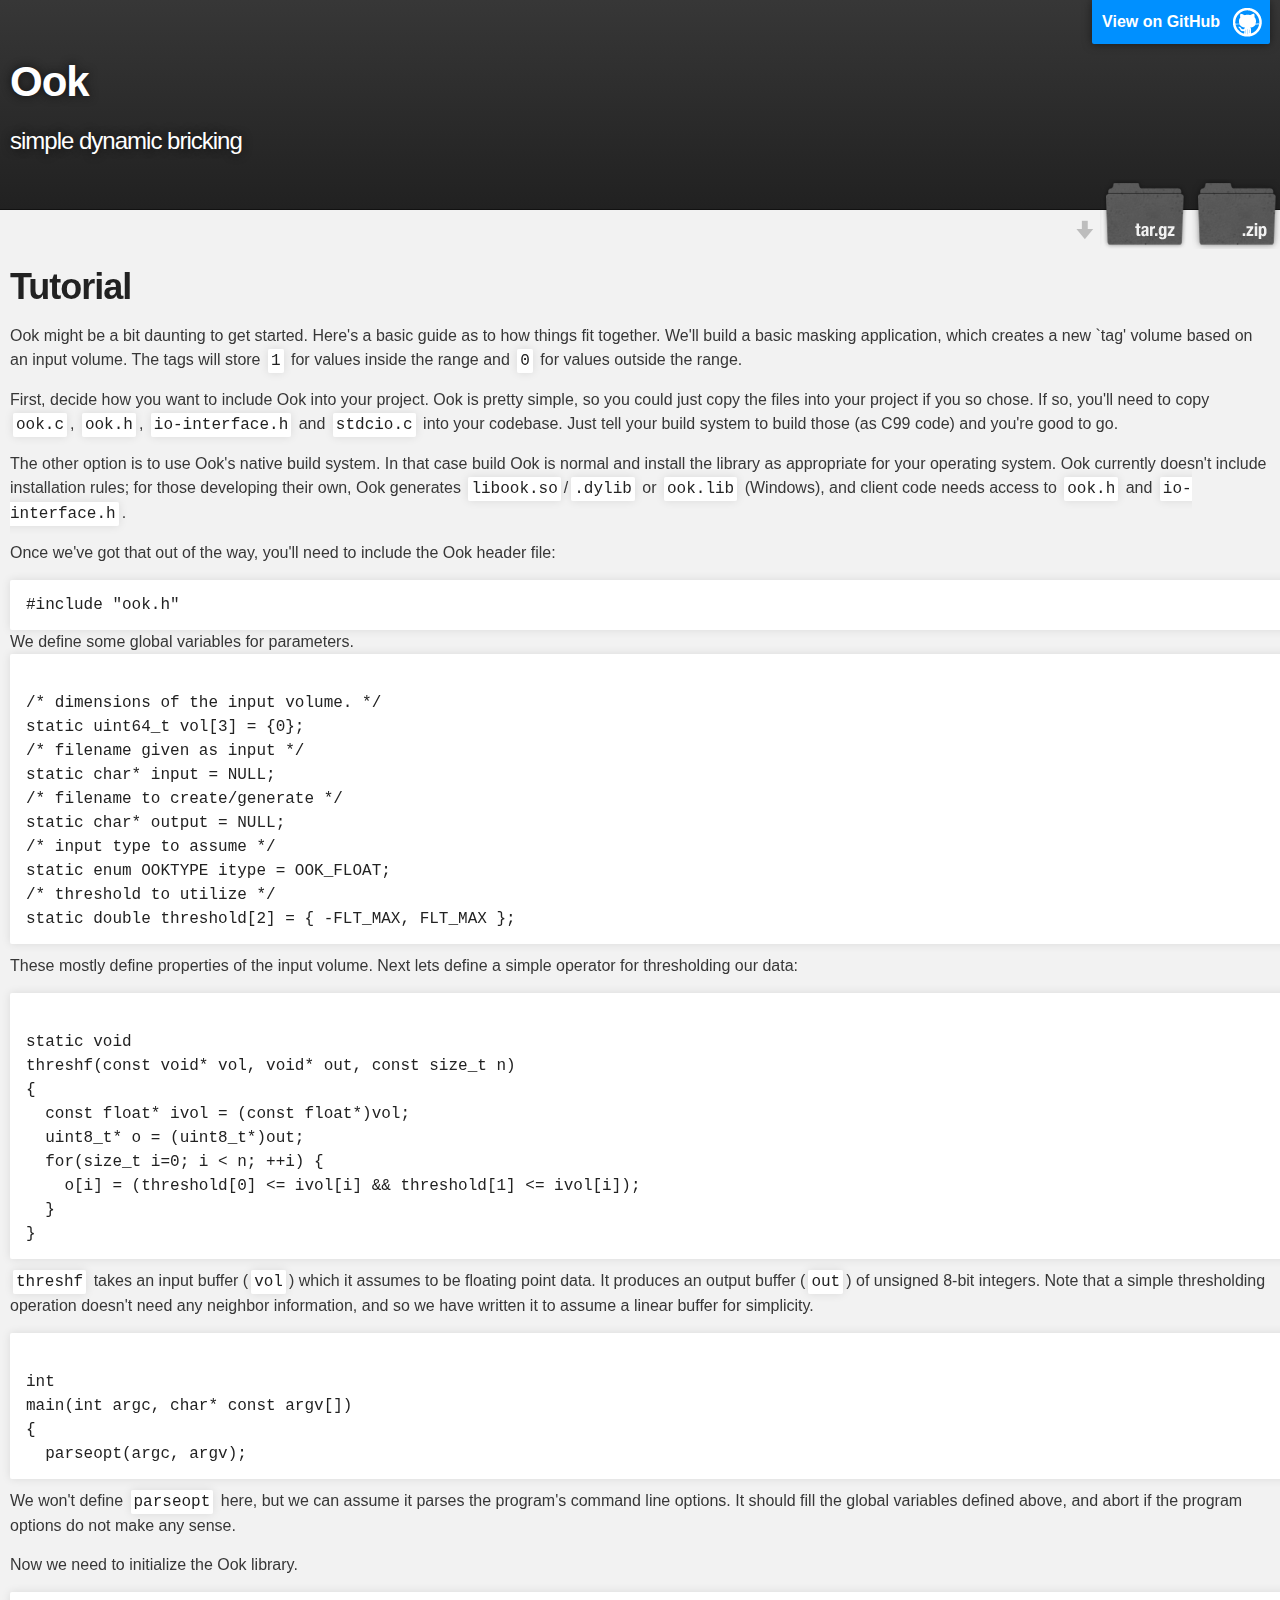
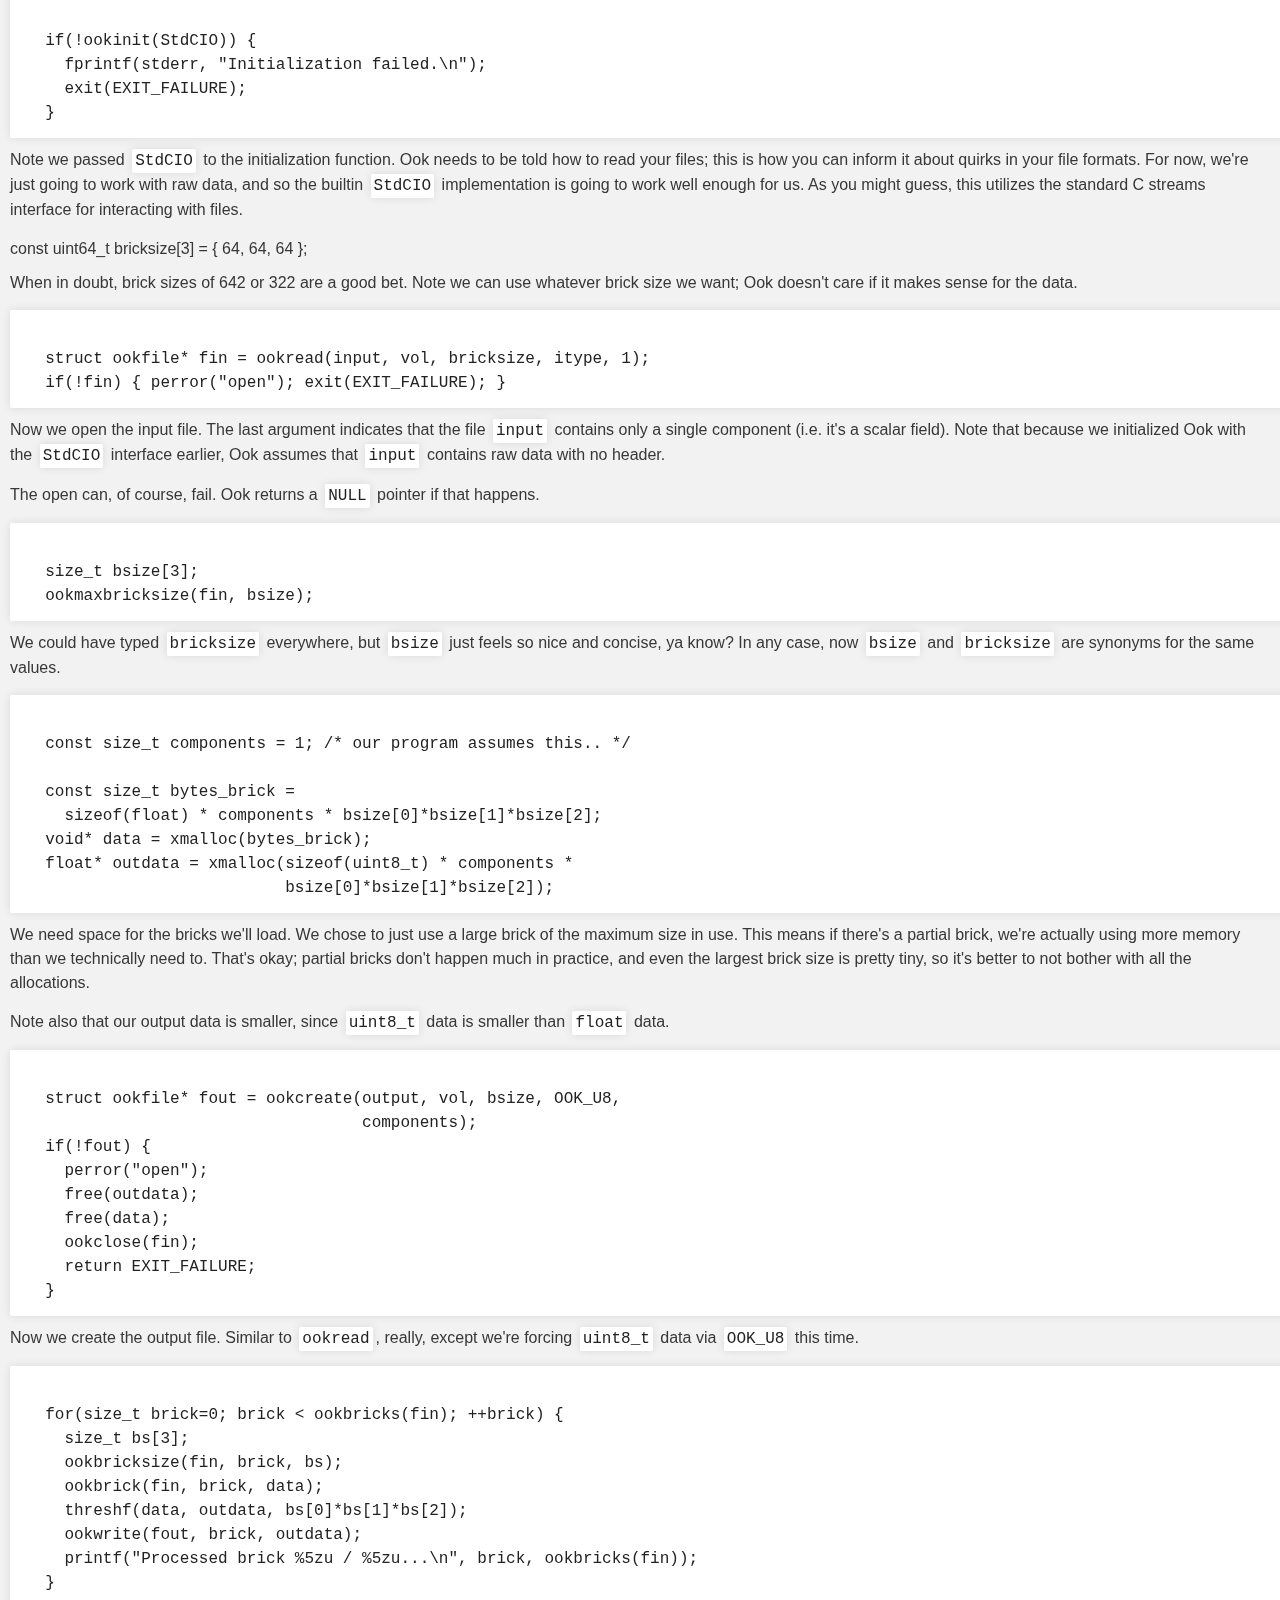
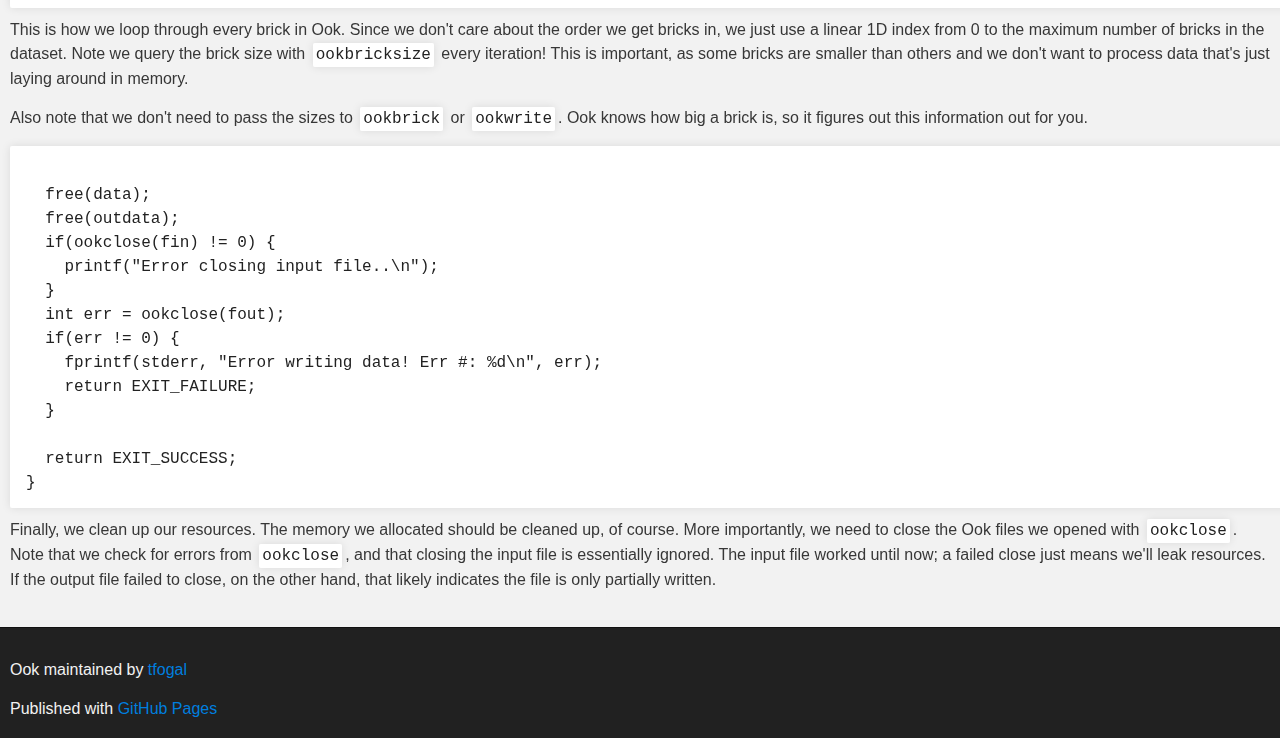
==== tutorial.html @ 9f70bc96 "add tutorial, hopefully fix lame not-wide style." ====
<!DOCTYPE html>
<html>

  <head>
    <meta charset='utf-8' />
    <meta http-equiv="X-UA-Compatible" content="chrome=1" />
    <meta name="description" content="Ook : dynamic bricking" />

    <link rel="stylesheet" type="text/css" media="screen" href="stylesheets/stylesheet.css">

    <title>Ook</title>
  </head>

  <body>

    <!-- HEADER -->
    <div id="header_wrap" class="outer">
        <header class="inner">
          <a id="forkme_banner" href="https://github.com/tfogal/ook">View on GitHub</a>

          <h1 id="project_title">Ook</h1>
          <h2 id="project_tagline">simple dynamic bricking</h2>

            <section id="downloads">
              <a class="zip_download_link" href="https://github.com/tfogal/ook/zipball/master">Download this project as a .zip file</a>
              <a class="tar_download_link" href="https://github.com/tfogal/ook/tarball/master">Download this project as a tar.gz file</a>
            </section>
        </header>
    </div>

    <!-- MAIN CONTENT -->
    <div id="main_content_wrap" class="outer">
      <section id="main_content" class="inner">
        <h1>
<a name="tutorial" class="anchor" href="#tutorial">
<span class="octicon octicon-link"></span></a>Tutorial</h1>

<p>Ook might be a bit daunting to get started.  Here's a basic guide as
to how things fit together. We'll build a basic masking application,
which creates a new `tag' volume based on an input volume.  The
tags will store <code>1</code> for values inside the range and
<code>0</code> for values outside the range.</p>

<p>First, decide how you want to include Ook into your project.
Ook is pretty simple, so you could just copy the files into
your project if you so chose.  If so, you'll need to copy
<code>ook.c</code>, <code>ook.h</code>, <code>io-interface.h</code> and
<code>stdcio.c</code> into your codebase.  Just tell your build system
to build those (as C99 code) and you're good to go.</p>

<p>The other option is to use Ook's native build system.  In that
case build Ook is normal and install the library as appropriate
for your operating system.  Ook currently doesn't include
installation rules; for those developing their own, Ook generates
<code>libook.so</code>/<code>.dylib</code> or <code>ook.lib</code>
(Windows), and client code needs access to <code>ook.h</code> and
<code>io-interface.h</code>.</p>

<p>Once we've got that out of the way, you'll need to include the Ook
header file:</p>

<pre><code>#include "ook.h"</code></pre>

We define some global variables for parameters.

<pre><code>
/* dimensions of the input volume. */
static uint64_t vol[3] = {0};
/* filename given as input */
static char* input = NULL;
/* filename to create/generate */
static char* output = NULL;
/* input type to assume */
static enum OOKTYPE itype = OOK_FLOAT;
/* threshold to utilize */
static double threshold[2] = { -FLT_MAX, FLT_MAX };
</code></pre>

<p>These mostly define properties of the input volume.  Next lets define a
simple operator for thresholding our data:</p>

<pre><code>
static void
threshf(const void* vol, void* out, const size_t n)
{
  const float* ivol = (const float*)vol;
  uint8_t* o = (uint8_t*)out;
  for(size_t i=0; i < n; ++i) {
    o[i] = (threshold[0] <= ivol[i] && threshold[1] <= ivol[i]);
  }
}
</code></pre>

<p><code>threshf</code> takes an input buffer (<code>vol</code>) which
it assumes to be floating point data.  It produces an output buffer
(<code>out</code>) of unsigned 8-bit integers.  Note that a simple
thresholding operation doesn't need any neighbor information, and so we
have written it to assume a linear buffer for simplicity.</p>

<pre><code>
int
main(int argc, char* const argv[])
{
  parseopt(argc, argv);
</code></pre>

<p>We won't define <code>parseopt</code> here, but we can assume it
parses the program's command line options.  It should fill the global
variables defined above, and abort if the program options do not make
any sense.</p>

<p>Now we need to initialize the Ook library.</p>

<pre><code>
  if(!ookinit(StdCIO)) {
    fprintf(stderr, "Initialization failed.\n");
    exit(EXIT_FAILURE);
  }
</code></pre>

<p>Note we passed <code>StdCIO</code> to the initialization function.
Ook needs to be told how to read your files; this is how you can
inform it about quirks in your file formats.  For now, we're just
going to work with raw data, and so the builtin <code>StdCIO</code>
implementation is going to work well enough for us.  As you might
guess, this utilizes the standard C streams interface for interacting
with files.</p>

  const uint64_t bricksize[3] = { 64, 64, 64 };

<p>When in doubt, brick sizes of 64<sup>2</sup> or 32<sup>2</sup> are
a good bet.  Note we can use whatever brick size we want; Ook doesn't
care if it makes sense for the data.</p>

<pre><code>
  struct ookfile* fin = ookread(input, vol, bricksize, itype, 1);
  if(!fin) { perror("open"); exit(EXIT_FAILURE); }
</code></pre>

<p>Now we open the input file.  The last argument indicates that
the file <code>input</code> contains only a single component
(i.e. it's a scalar field).  Note that because we initialized Ook
with the <code>StdCIO</code> interface earlier, Ook assumes that
<code>input</code> contains raw data with no header.</p>

<p>The open can, of course, fail.  Ook returns a <code>NULL</code>
pointer if that happens.</p>

<pre><code>
  size_t bsize[3];
  ookmaxbricksize(fin, bsize);
</code></pre>

<p>We could have typed <code>bricksize</code> everywhere, but
<code>bsize</code> just feels so nice and concise, ya know?  In any
case, now <code>bsize</code> and <code>bricksize</code> are synonyms
for the same values.</p>

<pre><code>
  const size_t components = 1; /* our program assumes this.. */

  const size_t bytes_brick =
    sizeof(float) * components * bsize[0]*bsize[1]*bsize[2];
  void* data = xmalloc(bytes_brick);
  float* outdata = xmalloc(sizeof(uint8_t) * components *
                           bsize[0]*bsize[1]*bsize[2]);
</code></pre>

<p>We need space for the bricks we'll load.  We chose to just use
a large brick of the maximum size in use.  This means if there's a
partial brick, we're actually using more memory than we technically
need to.  That's okay; partial bricks don't happen much in practice,
and even the largest brick size is pretty tiny, so it's better to not
bother with all the allocations.</p>

<p>Note also that our output data is smaller, since <code>uint8_t</code>
data is smaller than <code>float</code> data.</p>

<pre><code>
  struct ookfile* fout = ookcreate(output, vol, bsize, OOK_U8,
                                   components);
  if(!fout) {
    perror("open");
    free(outdata);
    free(data);
    ookclose(fin);
    return EXIT_FAILURE;
  }
</code></pre>

<p>Now we create the output file.  Similar to <code>ookread</code>,
really, except we're forcing <code>uint8_t</code> data via
<code>OOK_U8</code> this time.</p>

<pre><code>
  for(size_t brick=0; brick < ookbricks(fin); ++brick) {
    size_t bs[3];
    ookbricksize(fin, brick, bs);
    ookbrick(fin, brick, data);
    threshf(data, outdata, bs[0]*bs[1]*bs[2]);
    ookwrite(fout, brick, outdata);
    printf("Processed brick %5zu / %5zu...\n", brick, ookbricks(fin));
  }
</code></pre>

<p>This is how we loop through every brick in Ook.  Since we don't care
about the order we get bricks in, we just use a linear 1D index from
0 to the maximum number of bricks in the dataset.  Note we query the
brick size with <code>ookbricksize</code> every iteration!  This is
important, as some bricks are smaller than others and we don't want to
process data that's just laying around in memory.</p>

<p>Also note that we don't need to pass the sizes to
<code>ookbrick</code> or <code>ookwrite</code>.  Ook knows how big a
brick is, so it figures out this information out for you.</p>

<pre><code>
  free(data);
  free(outdata);
  if(ookclose(fin) != 0) {
    printf("Error closing input file..\n");
  }
  int err = ookclose(fout);
  if(err != 0) {
    fprintf(stderr, "Error writing data! Err #: %d\n", err);
    return EXIT_FAILURE;
  }
  
  return EXIT_SUCCESS;
}
</code></pre>

<p>Finally, we clean up our resources.  The memory we allocated should
be cleaned up, of course.  More importantly, we need to close the Ook
files we opened with <code>ookclose</code>.  Note that we check for
errors from <code>ookclose</code>, and that closing the input file is
essentially ignored.  The input file worked until now; a failed close
just means we'll leak resources.  If the output file failed to close,
on the other hand, that likely indicates the file is only partially
written.</p>

      </section>
    </div>

    <!-- FOOTER  -->
    <div id="footer_wrap" class="outer">
      <footer class="inner">
        <p class="copyright">Ook maintained by <a href="https://github.com/tfogal">tfogal</a></p>
        <p>Published with <a href="http://pages.github.com">GitHub Pages</a></p>
      </footer>
    </div>
  </body>
</html>
---- stylesheets/stylesheet.css ----
/*******************************************************************************
Slate Theme for GitHub Pages
by Jason Costello, @jsncostello
*******************************************************************************/

@import url(pygment_trac.css);

/*******************************************************************************
MeyerWeb Reset
*******************************************************************************/

html, body, div, span, applet, object, iframe,
h1, h2, h3, h4, h5, h6, p, blockquote, pre,
a, abbr, acronym, address, big, cite, code,
del, dfn, em, img, ins, kbd, q, s, samp,
small, strike, strong, sub, sup, tt, var,
b, u, i, center,
dl, dt, dd, ol, ul, li,
fieldset, form, label, legend,
table, caption, tbody, tfoot, thead, tr, th, td,
article, aside, canvas, details, embed,
figure, figcaption, footer, header, hgroup,
menu, nav, output, ruby, section, summary,
time, mark, audio, video {
  margin: 0;
  padding: 0;
  border: 0;
  font: inherit;
  vertical-align: baseline;
}

/* HTML5 display-role reset for older browsers */
article, aside, details, figcaption, figure,
footer, header, hgroup, menu, nav, section {
  display: block;
}

ol, ul {
  list-style: none;
}

blockquote, q {
}

table {
  border-collapse: collapse;
  border-spacing: 0;
}

/*******************************************************************************
Theme Styles
*******************************************************************************/

body {
  box-sizing: border-box;
  color:#373737;
  background: #212121;
  font-size: normal;
  font-family: 'Myriad Pro', Calibri, Helvetica, Arial, sans-serif;
  line-height: 1.5;
  -webkit-font-smoothing: antialiased;
}

h1, h2, h3, h4, h5, h6 {
  margin: 10px 0;
  font-weight: 700;
  color:#222222;
  font-family: 'Lucida Grande', 'Calibri', Helvetica, Arial, sans-serif;
  letter-spacing: -1px;
}

h1 {
  font-size: 36px;
  font-weight: 700;
}

h2 {
  padding-bottom: 10px;
  font-size: 32px;
  background: url('../images/bg_hr.png') repeat-x bottom;
}

h3 {
  font-size: 24px;
}

h4 {
  font-size: 21px;
}

h5 {
  font-size: 18px;
}

h6 {
  font-size: 16px;
}

p {
  margin: 10px 0 15px 0;
}

footer p {
  color: #f2f2f2;
}

a {
  text-decoration: none;
  color: #007edf;
  text-shadow: none;

  transition: color 0.5s ease;
  transition: text-shadow 0.5s ease;
  -webkit-transition: color 0.5s ease;
  -webkit-transition: text-shadow 0.5s ease;
  -moz-transition: color 0.5s ease;
  -moz-transition: text-shadow 0.5s ease;
  -o-transition: color 0.5s ease;
  -o-transition: text-shadow 0.5s ease;
  -ms-transition: color 0.5s ease;
  -ms-transition: text-shadow 0.5s ease;
}

#main_content a:hover {
  color: #0069ba;
  text-shadow: #0090ff 0px 0px 2px;
}

footer a:hover {
  color: #43adff;
  text-shadow: #0090ff 0px 0px 2px;
}

em {
  font-style: italic;
}

strong {
  font-weight: bold;
}

img {
  position: relative;
  margin: 0 auto;
  max-width: 739px;
  padding: 5px;
  margin: 10px 0 10px 0;
  border: 1px solid #ebebeb;

  box-shadow: 0 0 5px #ebebeb;
  -webkit-box-shadow: 0 0 5px #ebebeb;
  -moz-box-shadow: 0 0 5px #ebebeb;
  -o-box-shadow: 0 0 5px #ebebeb;
  -ms-box-shadow: 0 0 5px #ebebeb;
}

pre, code {
  width: 100%;
  color: #222;
  background-color: #fff;

  font-family: Monaco, "Bitstream Vera Sans Mono", "Lucida Console", Terminal, monospace;
  font-size: normal;

  border-radius: 2px;
  -moz-border-radius: 2px;
  -webkit-border-radius: 2px;
}

pre {
  width: 100%;
  padding: 10px;
  box-shadow: 0 0 10px rgba(0,0,0,.1);
  overflow: auto;
}

code {
  padding: 3px;
  margin: 0 3px;
  box-shadow: 0 0 10px rgba(0,0,0,.1);
}

pre code {
  display: block;
  box-shadow: none;
}

blockquote {
  color: #666;
  margin-bottom: 20px;
  padding: 0 0 0 20px;
  border-left: 3px solid #bbb;
}

ul, ol, dl {
  margin-bottom: 15px
}

ul li {
  list-style: inside;
  padding-left: 20px;
}

ol li {
  list-style: decimal inside;
  padding-left: 20px;
}

dl dt {
  font-weight: bold;
}

dl dd {
  padding-left: 20px;
  font-style: italic;
}

dl p {
  padding-left: 20px;
  font-style: italic;
}

hr {
  height: 1px;
  margin-bottom: 5px;
  border: none;
  background: url('../images/bg_hr.png') repeat-x center;
}

table {
  border: 1px solid #373737;
  margin-bottom: 20px;
  text-align: left;
 }

th {
  font-family: 'Lucida Grande', 'Helvetica Neue', Helvetica, Arial, sans-serif;
  padding: 10px;
  background: #373737;
  color: #fff;
 }

td {
  padding: 10px;
  border: 1px solid #373737;
 }

form {
  background: #f2f2f2;
  padding: 20px;
}

img {
  width: 100%;
  max-width: 100%;
}

/*******************************************************************************
Full-Width Styles
*******************************************************************************/

.outer {
  width: 100%;
}

.inner {
  position: relative;
  /* max-width: 640px; */
  padding: 20px 10px;
  margin: 0 auto;
}

#forkme_banner {
  display: block;
  position: absolute;
  top:0;
  right: 10px;
  z-index: 10;
  padding: 10px 50px 10px 10px;
  color: #fff;
  background: url('../images/blacktocat.png') #0090ff no-repeat 95% 50%;
  font-weight: 700;
  box-shadow: 0 0 10px rgba(0,0,0,.5);
  border-bottom-left-radius: 2px;
  border-bottom-right-radius: 2px;
}

#header_wrap {
  background: #212121;
  background: -moz-linear-gradient(top, #373737, #212121);
  background: -webkit-linear-gradient(top, #373737, #212121);
  background: -ms-linear-gradient(top, #373737, #212121);
  background: -o-linear-gradient(top, #373737, #212121);
  background: linear-gradient(top, #373737, #212121);
}

#header_wrap .inner {
  padding: 50px 10px 30px 10px;
}

#project_title {
  margin: 0;
  color: #fff;
  font-size: 42px;
  font-weight: 700;
  text-shadow: #111 0px 0px 10px;
}

#project_tagline {
  color: #fff;
  font-size: 24px;
  font-weight: 300;
  background: none;
  text-shadow: #111 0px 0px 10px;
}

#downloads {
  position: absolute;
  width: 210px;
  z-index: 10;
  bottom: -40px;
  right: 0;
  height: 70px;
  background: url('../images/icon_download.png') no-repeat 0% 90%;
}

.zip_download_link {
  display: block;
  float: right;
  width: 90px;
  height:70px;
  text-indent: -5000px;
  overflow: hidden;
  background: url(../images/sprite_download.png) no-repeat bottom left;
}

.tar_download_link {
  display: block;
  float: right;
  width: 90px;
  height:70px;
  text-indent: -5000px;
  overflow: hidden;
  background: url(../images/sprite_download.png) no-repeat bottom right;
  margin-left: 10px;
}

.zip_download_link:hover {
  background: url(../images/sprite_download.png) no-repeat top left;
}

.tar_download_link:hover {
  background: url(../images/sprite_download.png) no-repeat top right;
}

#main_content_wrap {
  background: #f2f2f2;
  border-top: 1px solid #111;
  border-bottom: 1px solid #111;
}

#main_content {
  padding-top: 40px;
}

#footer_wrap {
  background: #212121;
}



/*******************************************************************************
Small Device Styles
*******************************************************************************/

@media screen and (max-width: 480px) {
  body {
    font-size:14px;
  }

  #downloads {
    display: none;
  }

  .inner {
    min-width: 320px;
    max-width: 480px;
  }

  #project_title {
  font-size: 32px;
  }

  h1 {
    font-size: 28px;
  }

  h2 {
    font-size: 24px;
  }

  h3 {
    font-size: 21px;
  }

  h4 {
    font-size: 18px;
  }

  h5 {
    font-size: 14px;
  }

  h6 {
    font-size: 12px;
  }

  code, pre {
    min-width: 320px;
    /* max-width: 480px; */
    font-size: 12px;
  }

}
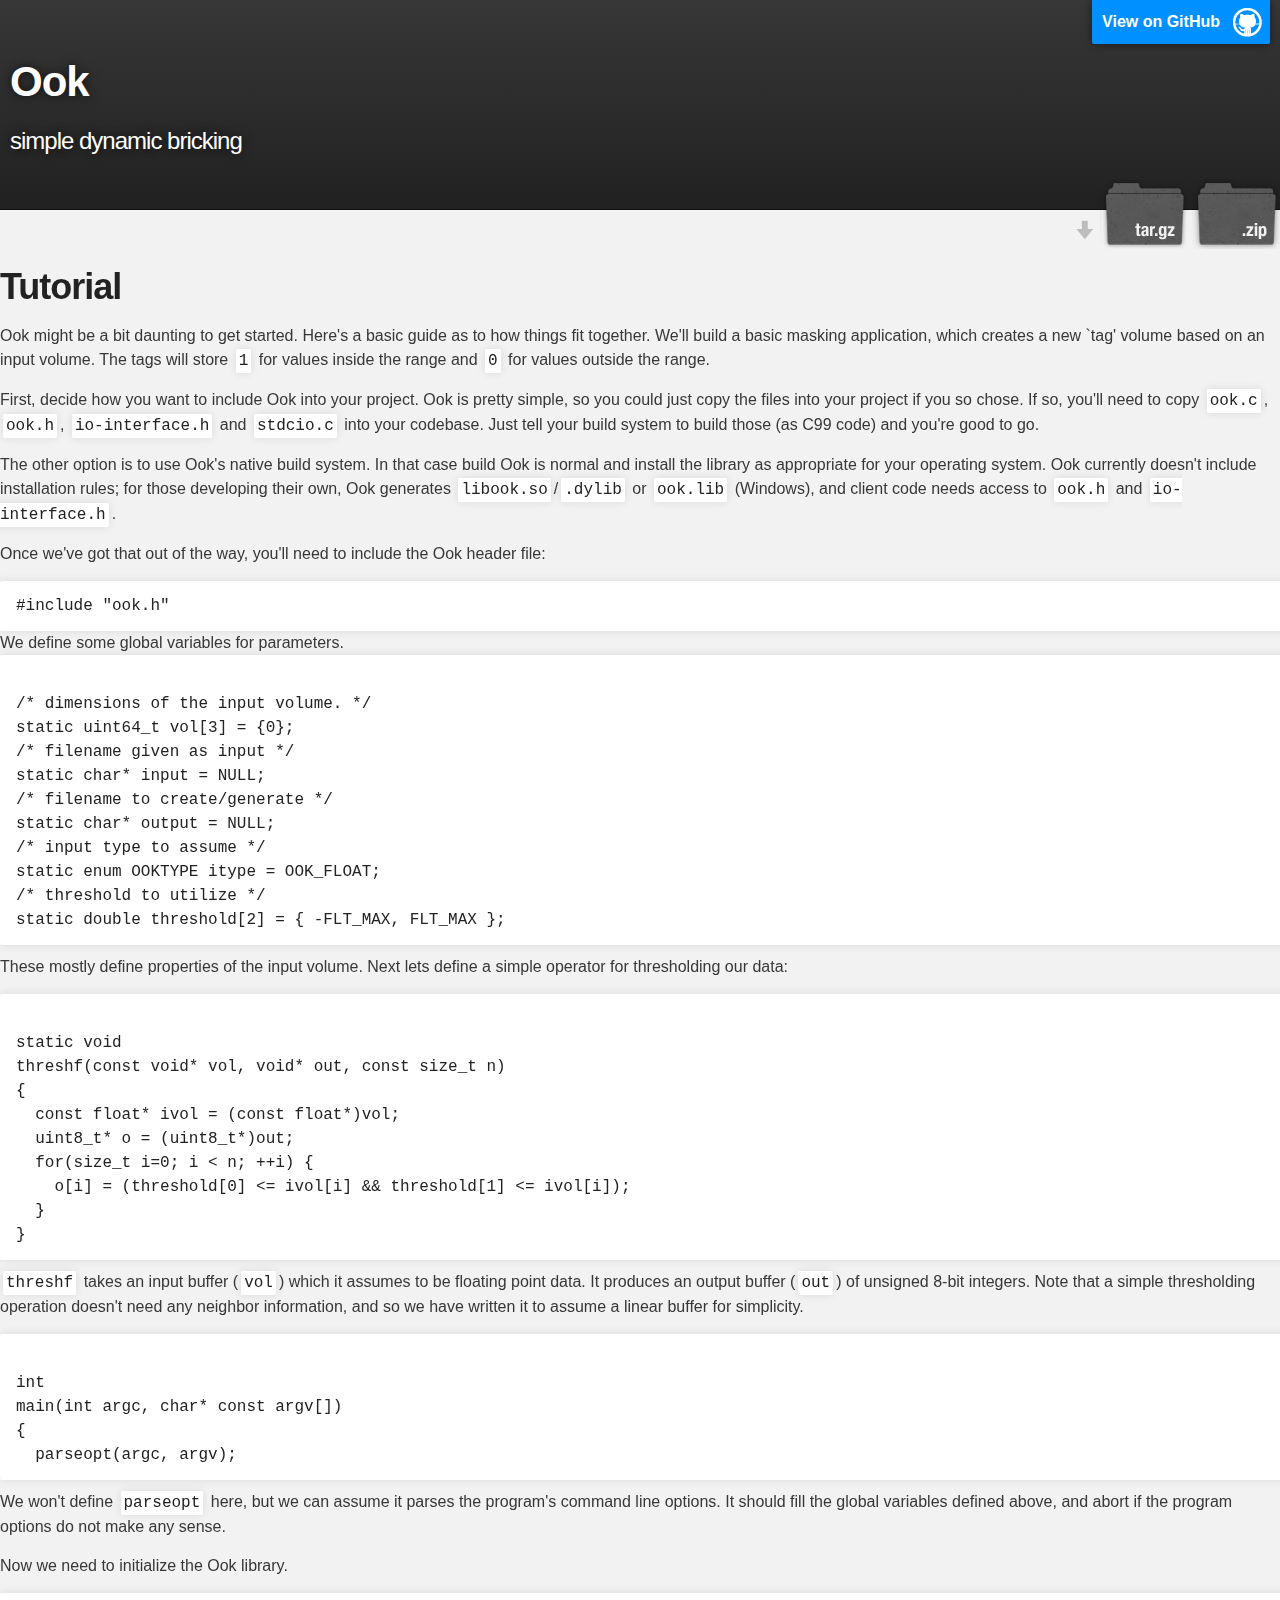
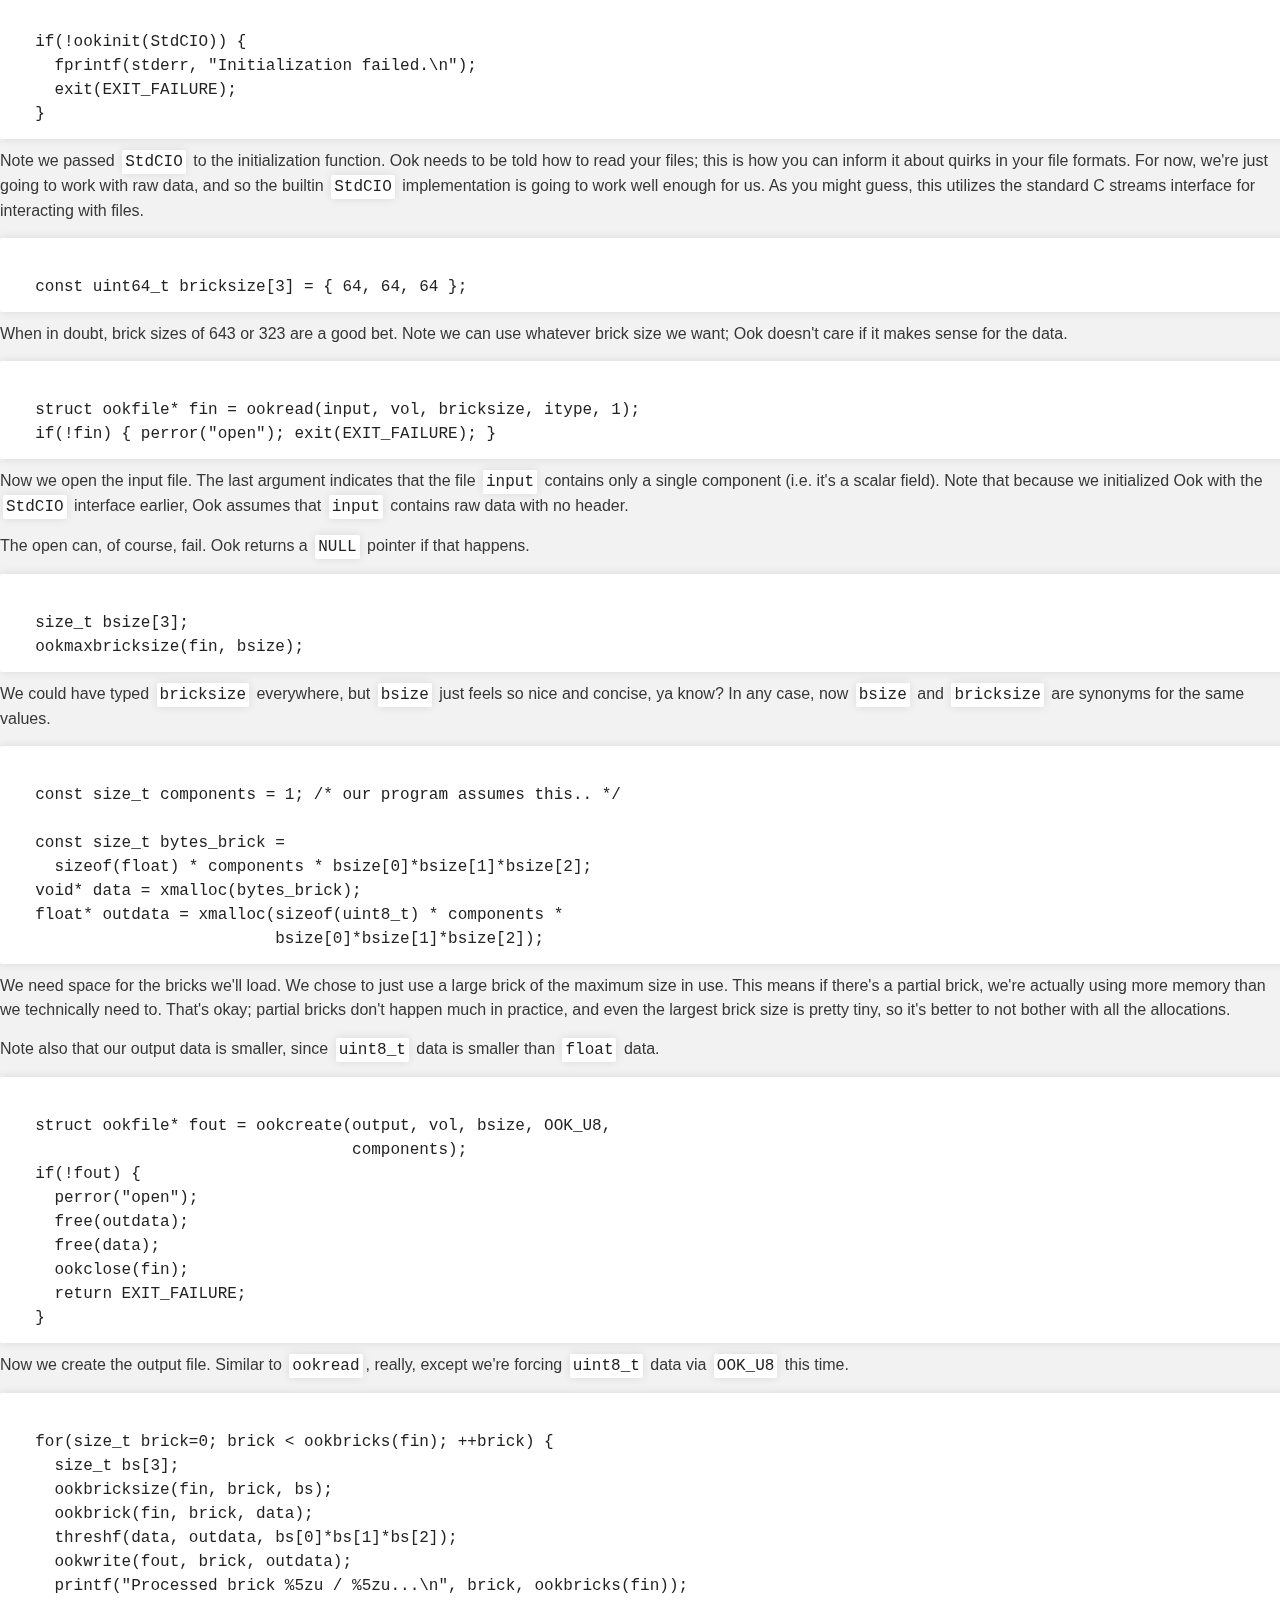
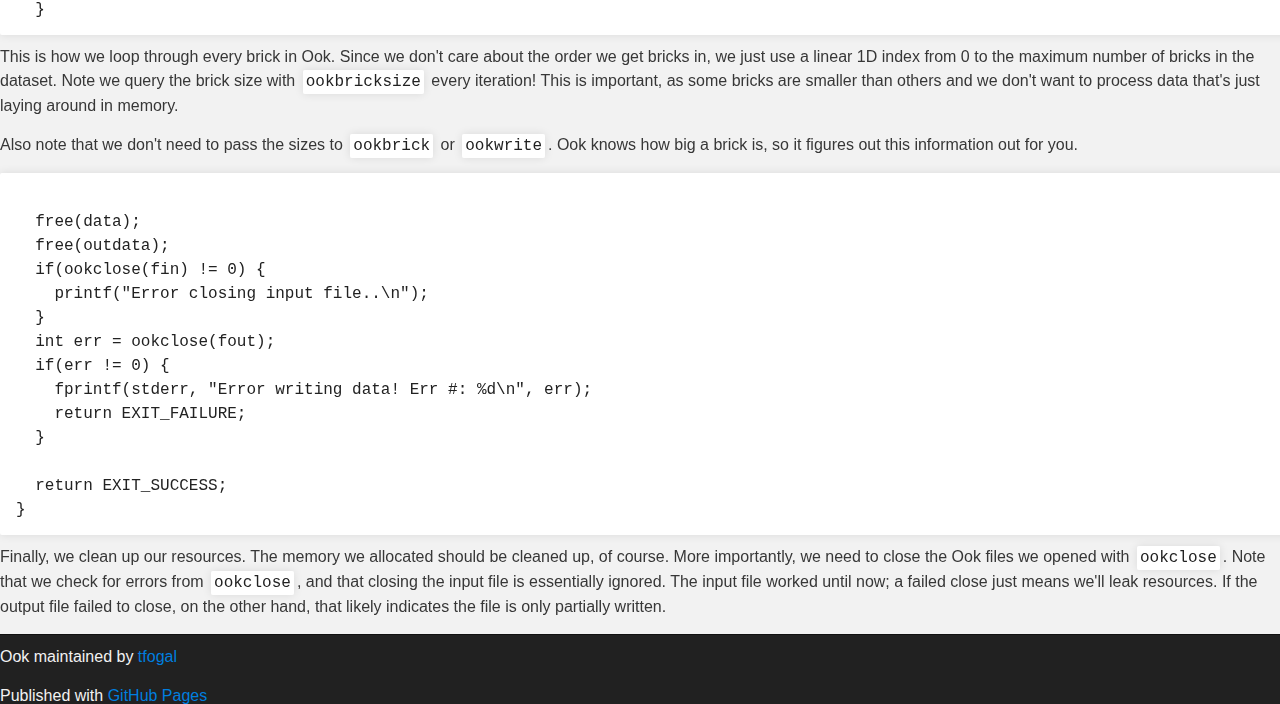
==== commit 36b6f581: "minor fix and trying to fix style again." ====
--- a/tutorial.html
+++ b/tutorial.html
@@ -126,9 +126,11 @@
 guess, this utilizes the standard C streams interface for interacting
 with files.</p>
 
+<pre><code>
   const uint64_t bricksize[3] = { 64, 64, 64 };
-
-<p>When in doubt, brick sizes of 64<sup>2</sup> or 32<sup>2</sup> are
+</code></pre>
+
+<p>When in doubt, brick sizes of 64<sup>3</sup> or 32<sup>3</sup> are
 a good bet.  Note we can use whatever brick size we want; Ook doesn't
 care if it makes sense for the data.</p>
 
--- a/stylesheets/stylesheet.css
+++ b/stylesheets/stylesheet.css
@@ -142,7 +142,6 @@
 img {
   position: relative;
   margin: 0 auto;
-  max-width: 739px;
   padding: 5px;
   margin: 10px 0 10px 0;
   border: 1px solid #ebebeb;
@@ -265,8 +264,6 @@
 
 .inner {
   position: relative;
-  /* max-width: 640px; */
-  padding: 20px 10px;
   margin: 0 auto;
 }
 
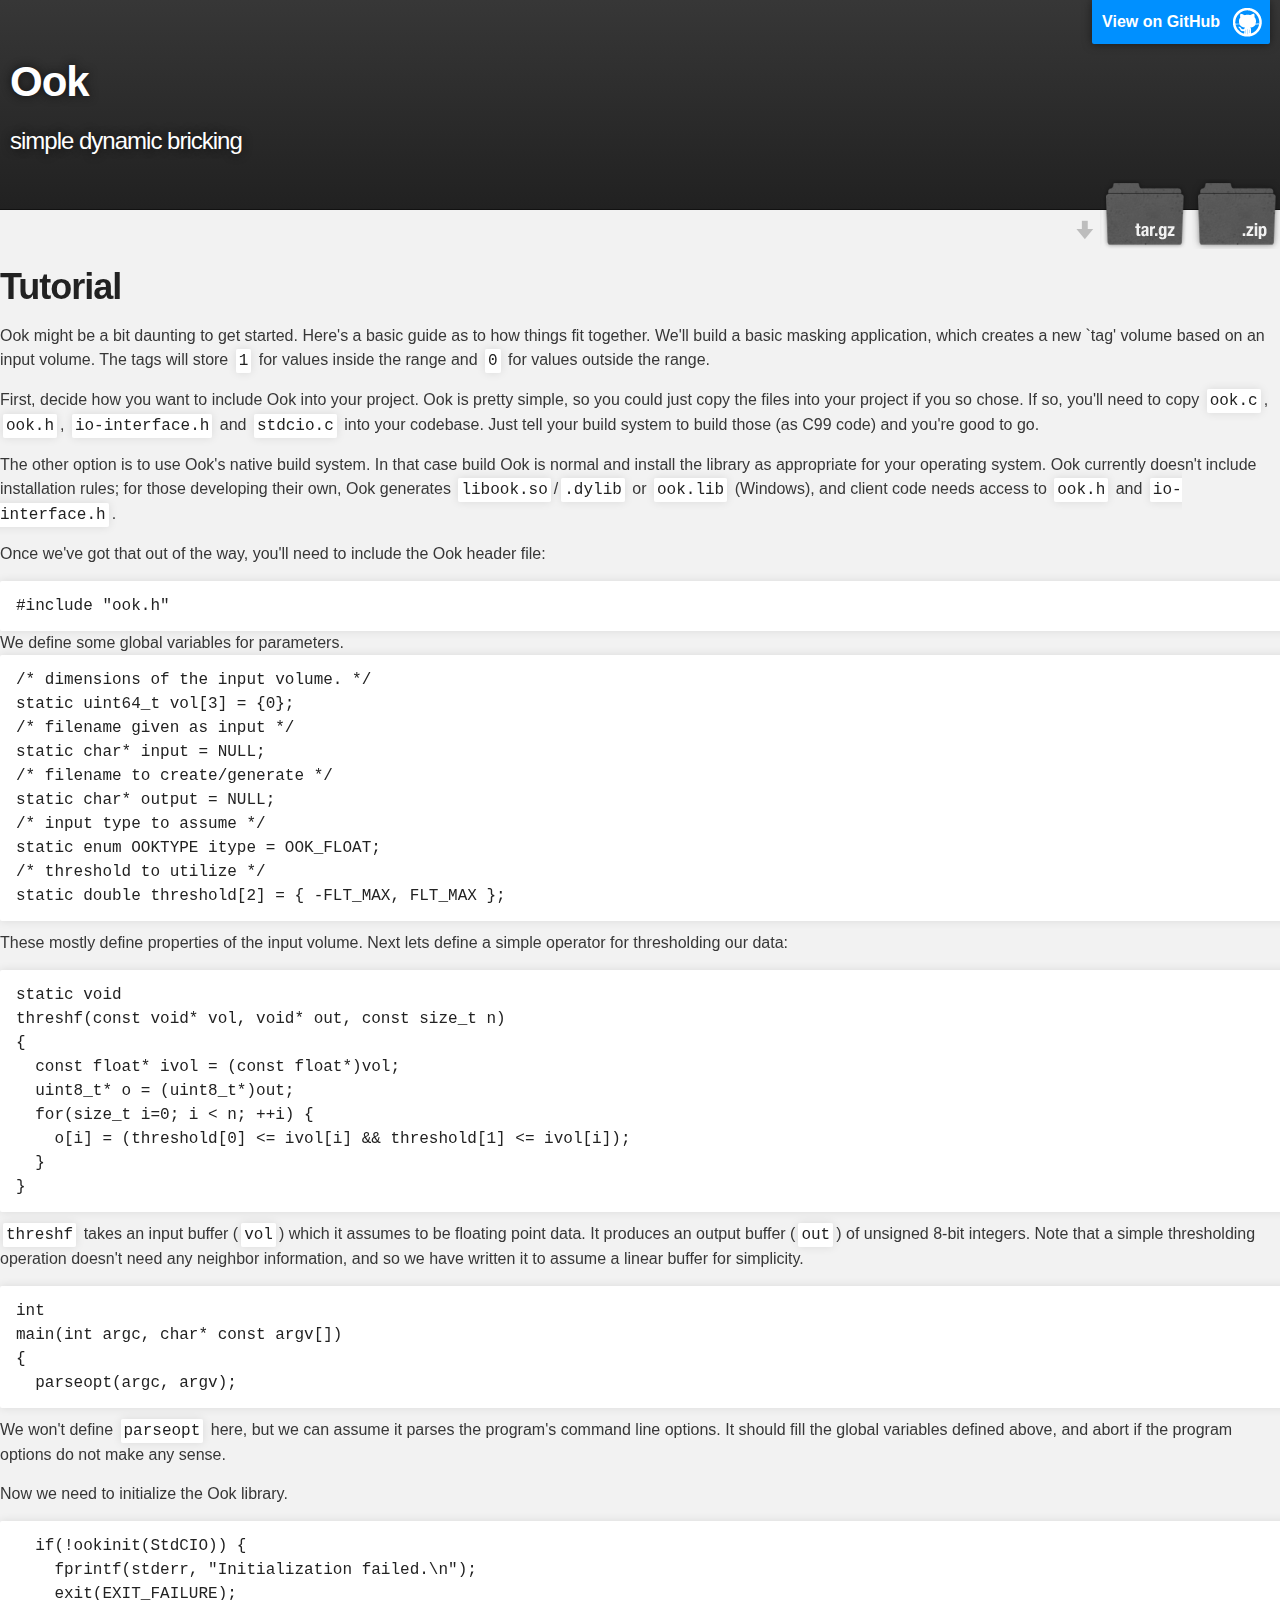
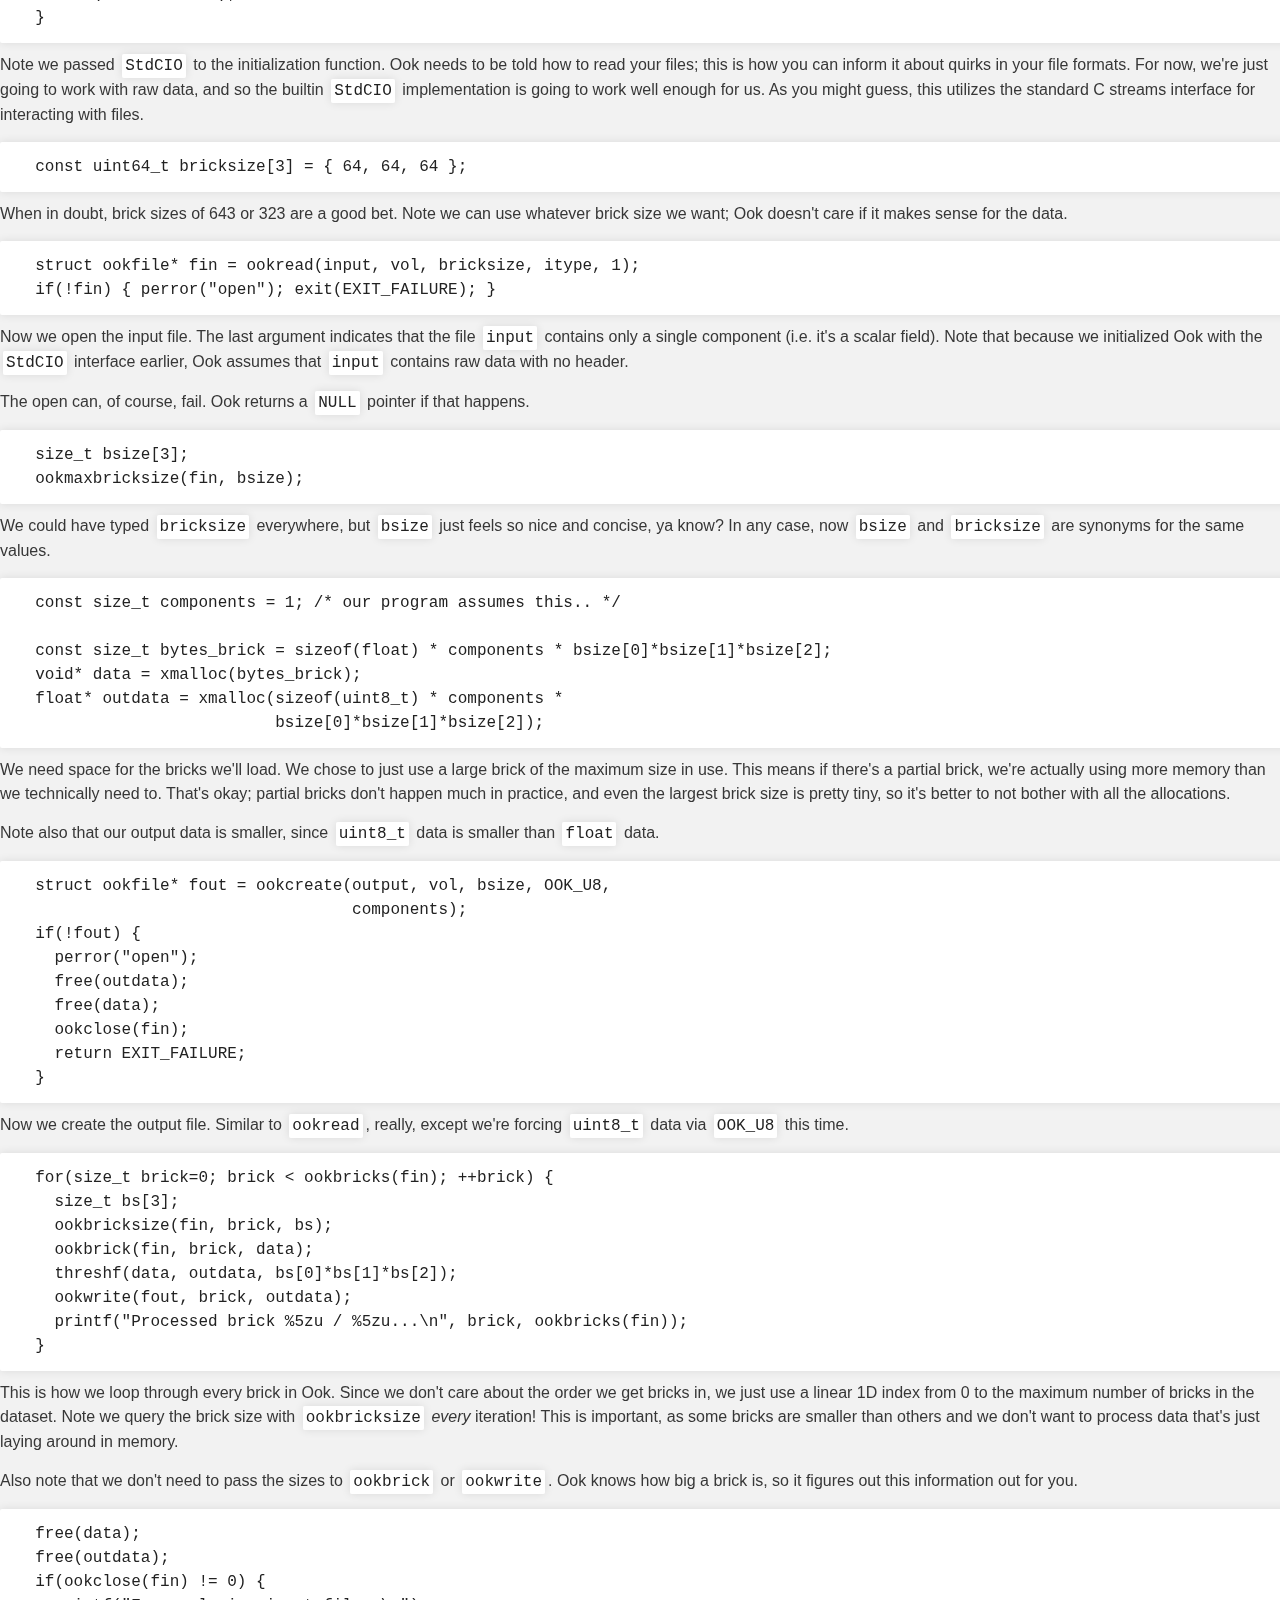
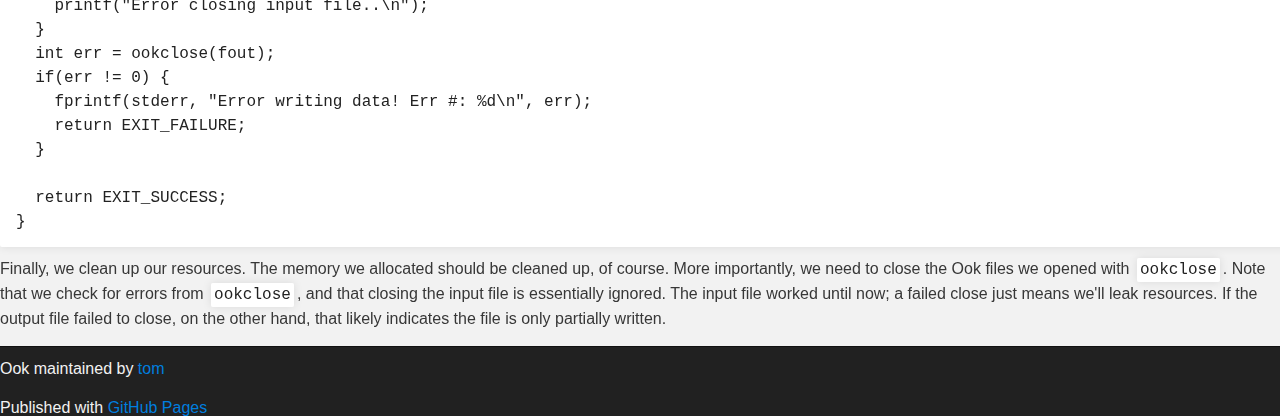
==== commit dcd787cb: "link to the tutorial." ====
--- a/tutorial.html
+++ b/tutorial.html
@@ -63,8 +63,7 @@
 
 We define some global variables for parameters.
 
-<pre><code>
-/* dimensions of the input volume. */
+<pre><code>/* dimensions of the input volume. */
 static uint64_t vol[3] = {0};
 /* filename given as input */
 static char* input = NULL;
@@ -79,8 +78,7 @@
 <p>These mostly define properties of the input volume.  Next lets define a
 simple operator for thresholding our data:</p>
 
-<pre><code>
-static void
+<pre><code>static void
 threshf(const void* vol, void* out, const size_t n)
 {
   const float* ivol = (const float*)vol;
@@ -97,8 +95,7 @@
 thresholding operation doesn't need any neighbor information, and so we
 have written it to assume a linear buffer for simplicity.</p>
 
-<pre><code>
-int
+<pre><code>int
 main(int argc, char* const argv[])
 {
   parseopt(argc, argv);
@@ -111,8 +108,7 @@
 
 <p>Now we need to initialize the Ook library.</p>
 
-<pre><code>
-  if(!ookinit(StdCIO)) {
+<pre><code>  if(!ookinit(StdCIO)) {
     fprintf(stderr, "Initialization failed.\n");
     exit(EXIT_FAILURE);
   }
@@ -126,16 +122,13 @@
 guess, this utilizes the standard C streams interface for interacting
 with files.</p>
 
-<pre><code>
-  const uint64_t bricksize[3] = { 64, 64, 64 };
-</code></pre>
+<pre><code>  const uint64_t bricksize[3] = { 64, 64, 64 };</code></pre>
 
 <p>When in doubt, brick sizes of 64<sup>3</sup> or 32<sup>3</sup> are
 a good bet.  Note we can use whatever brick size we want; Ook doesn't
 care if it makes sense for the data.</p>
 
-<pre><code>
-  struct ookfile* fin = ookread(input, vol, bricksize, itype, 1);
+<pre><code>  struct ookfile* fin = ookread(input, vol, bricksize, itype, 1);
   if(!fin) { perror("open"); exit(EXIT_FAILURE); }
 </code></pre>
 
@@ -148,8 +141,7 @@
 <p>The open can, of course, fail.  Ook returns a <code>NULL</code>
 pointer if that happens.</p>
 
-<pre><code>
-  size_t bsize[3];
+<pre><code>  size_t bsize[3];
   ookmaxbricksize(fin, bsize);
 </code></pre>
 
@@ -158,11 +150,9 @@
 case, now <code>bsize</code> and <code>bricksize</code> are synonyms
 for the same values.</p>
 
-<pre><code>
-  const size_t components = 1; /* our program assumes this.. */
-
-  const size_t bytes_brick =
-    sizeof(float) * components * bsize[0]*bsize[1]*bsize[2];
+<pre><code>  const size_t components = 1; /* our program assumes this.. */
+
+  const size_t bytes_brick = sizeof(float) * components * bsize[0]*bsize[1]*bsize[2];
   void* data = xmalloc(bytes_brick);
   float* outdata = xmalloc(sizeof(uint8_t) * components *
                            bsize[0]*bsize[1]*bsize[2]);
@@ -178,8 +168,7 @@
 <p>Note also that our output data is smaller, since <code>uint8_t</code>
 data is smaller than <code>float</code> data.</p>
 
-<pre><code>
-  struct ookfile* fout = ookcreate(output, vol, bsize, OOK_U8,
+<pre><code>  struct ookfile* fout = ookcreate(output, vol, bsize, OOK_U8,
                                    components);
   if(!fout) {
     perror("open");
@@ -194,8 +183,7 @@
 really, except we're forcing <code>uint8_t</code> data via
 <code>OOK_U8</code> this time.</p>
 
-<pre><code>
-  for(size_t brick=0; brick < ookbricks(fin); ++brick) {
+<pre><code>  for(size_t brick=0; brick < ookbricks(fin); ++brick) {
     size_t bs[3];
     ookbricksize(fin, brick, bs);
     ookbrick(fin, brick, data);
@@ -208,16 +196,15 @@
 <p>This is how we loop through every brick in Ook.  Since we don't care
 about the order we get bricks in, we just use a linear 1D index from
 0 to the maximum number of bricks in the dataset.  Note we query the
-brick size with <code>ookbricksize</code> every iteration!  This is
-important, as some bricks are smaller than others and we don't want to
-process data that's just laying around in memory.</p>
+brick size with <code>ookbricksize</code> <em>every</em> iteration!
+This is important, as some bricks are smaller than others and we don't
+want to process data that's just laying around in memory.</p>
 
 <p>Also note that we don't need to pass the sizes to
 <code>ookbrick</code> or <code>ookwrite</code>.  Ook knows how big a
 brick is, so it figures out this information out for you.</p>
 
-<pre><code>
-  free(data);
+<pre><code>  free(data);
   free(outdata);
   if(ookclose(fin) != 0) {
     printf("Error closing input file..\n");
@@ -247,7 +234,7 @@
     <!-- FOOTER  -->
     <div id="footer_wrap" class="outer">
       <footer class="inner">
-        <p class="copyright">Ook maintained by <a href="https://github.com/tfogal">tfogal</a></p>
+        <p class="copyright">Ook maintained by <a href="https://github.com/tfogal">tom</a></p>
         <p>Published with <a href="http://pages.github.com">GitHub Pages</a></p>
       </footer>
     </div>
